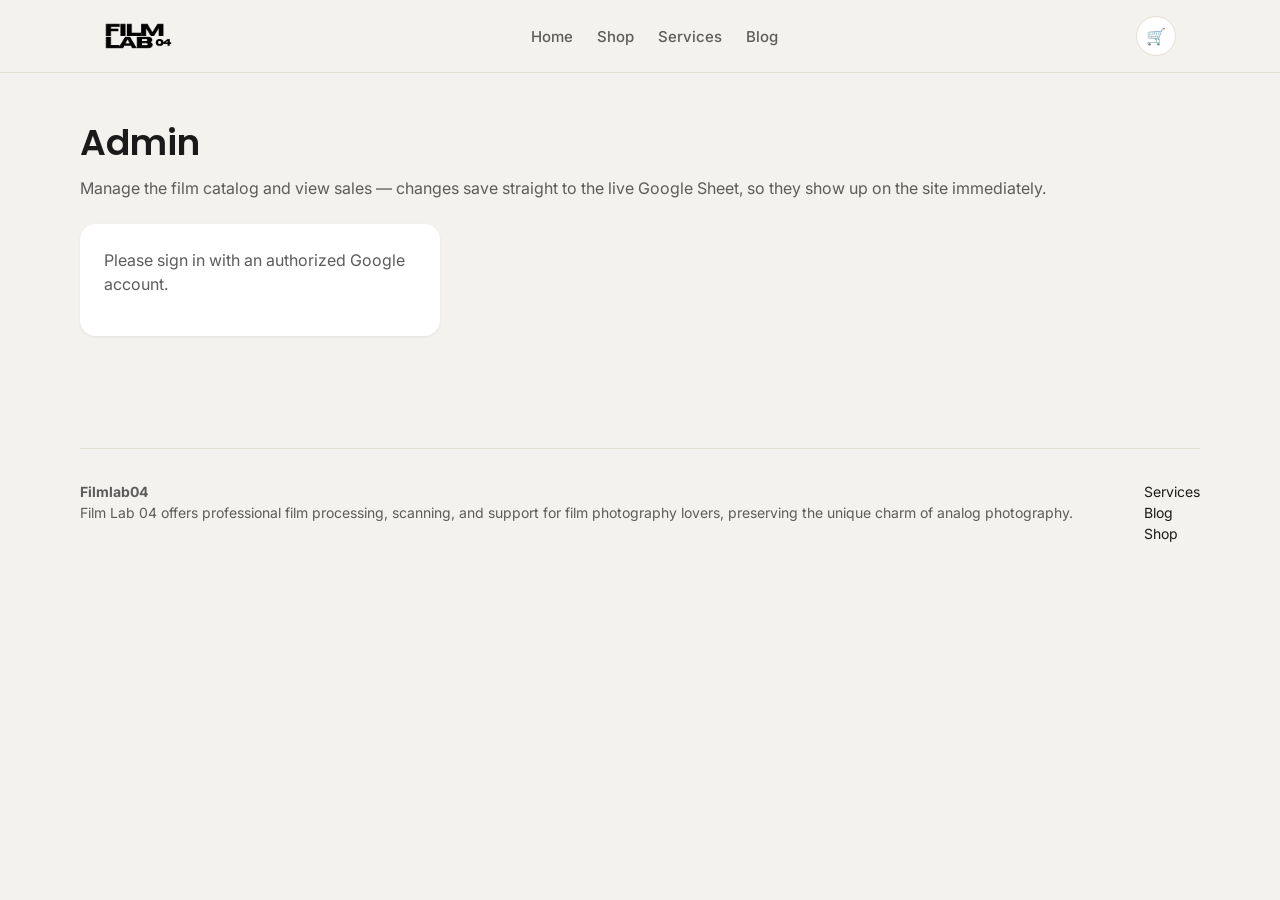
==== admin.html @ 08e246f4 "Split High-Res, Reference, and Notes into their own columns on the Drop-offs table Jun Min wants Ref" ====
<!doctype html>
<html lang="en">
<head>
<meta charset="UTF-8">
<meta name="viewport" content="width=device-width, initial-scale=1.0">
<title>Admin — Filmlab04</title>
<link rel="icon" type="image/png" href="images/favicon.png?v=2">
<link rel="preconnect" href="https://fonts.googleapis.com">
<link href="https://fonts.googleapis.com/css2?family=Inter:wght@400;500;600&family=Poppins:wght@600&display=swap" rel="stylesheet">
<link rel="stylesheet" href="css/style.css?v=11">
<script src="https://accounts.google.com/gsi/client" async defer></script>
</head>
<body>

<nav class="nav">
  <div class="nav-inner">
    <a href="index.html" class="nav-logo"><img src="images/logo-mark.png" alt="Filmlab04" style="height:28px; width:auto; display:block;"></a>
    <ul class="nav-links">
      <li><a href="index.html">Home</a></li>
      <li><a href="shop.html">Shop</a></li>
      <li><a href="services.html">Services</a></li>
      <li><a href="blog.html">Blog</a></li>
    </ul>
    <div class="nav-actions">
      <a href="cart.html" class="nav-cart">
        🛒<span class="nav-cart-badge">0</span>
      </a>
      <button type="button" class="nav-hamburger" id="nav-hamburger" aria-label="Menu" aria-expanded="false">
        <span></span><span></span><span></span>
      </button>
    </div>
  </div>
</nav>
<div class="nav-mobile-panel" id="nav-mobile-panel">
  <a href="index.html">Home</a>
  <a href="shop.html">Shop</a>
  <a href="services.html">Services</a>
  <a href="blog.html">Blog</a>
</div>
<div class="nav-mobile-backdrop" id="nav-mobile-backdrop"></div>

<div class="container" style="padding: 48px 0;">
  <header>
    <h1>Admin</h1>
    <p>Manage the film catalog and view sales — changes save straight to the live Google Sheet, so they show up on the site immediately.</p>
  </header>

  <div class="admin-gate" id="admin-gate">
    <p>Please sign in with an authorized Google account.</p>
    <div id="admin-signin-btn"></div>
    <p class="muted" id="admin-gate-status" hidden>Verifying sign-in…</p>
    <p class="admin-error" id="admin-gate-error" hidden></p>
  </div>

  <div id="admin-app" hidden>
    <div class="admin-toolbar">
      <span class="muted" style="font-size:0.875rem;">Signed in as: <strong id="admin-user-email"></strong></span>
      <button class="btn btn-secondary btn-sm" id="admin-signout">Sign out</button>
    </div>

    <div class="admin-tabs">
      <button type="button" class="btn btn-primary btn-sm admin-tab-btn" id="admin-tab-products">Product catalog</button>
      <button type="button" class="btn btn-secondary btn-sm admin-tab-btn" id="admin-tab-sales">Sales overview</button>
      <button type="button" class="btn btn-secondary btn-sm admin-tab-btn" id="admin-tab-dropoffs">Drop-offs</button>
    </div>

    <div class="notice" style="margin-top:var(--space-4); display:flex; align-items:center; justify-content:space-between; gap:16px;">
      <div>
        <strong>Checkout maintenance mode</strong>
        <p style="margin:0;">When on, customers see a "message us on WhatsApp" notice instead of the normal payment flow — use this if the order system is down.</p>
      </div>
      <label style="display:flex; align-items:center; gap:8px; white-space:nowrap; cursor:pointer;">
        <input type="checkbox" id="admin-maintenance-toggle">
        <span id="admin-maintenance-status" class="muted">Loading...</span>
      </label>
    </div>

    <section class="section" id="admin-view-sales" style="padding-top:24px;" hidden>
      <h2>Sales overview</h2>
      <div class="admin-toolbar">
        <input type="text" id="admin-sales-search" placeholder="Search by order ID, name, or item...">
        <select id="admin-sales-status-filter">
          <option value="">All statuses</option>
          <option value="Pending">Pending</option>
          <option value="Paid">Paid</option>
        </select>
        <select id="admin-sales-date-filter">
          <option value="">All dates</option>
          <option value="today">Today</option>
          <option value="yesterday">Yesterday</option>
          <option value="7days">Last 7 days</option>
          <option value="month">This month</option>
        </select>
      </div>
      <div id="admin-sales-wrap"></div>
    </section>

    <section class="section" id="admin-view-dropoffs" style="padding-top:24px;" hidden>
      <h2>Drop-offs</h2>
      <div class="admin-toolbar">
        <input type="text" id="admin-dropoffs-search" placeholder="Search by name, phone, email, or reference...">
        <select id="admin-dropoffs-payment-filter">
          <option value="">All payment types</option>
          <option value="Pay now">Pay now</option>
          <option value="Pay later">Pay later</option>
        </select>
        <select id="admin-dropoffs-date-filter">
          <option value="">All dates</option>
          <option value="today">Today</option>
          <option value="yesterday">Yesterday</option>
          <option value="7days">Last 7 days</option>
          <option value="month">This month</option>
        </select>
      </div>
      <div id="admin-dropoffs-wrap"></div>
    </section>

    <section class="section" id="admin-view-products" style="padding-top:24px;">
      <div class="admin-toolbar">
        <h2 style="margin:0;">Product catalog</h2>
        <button class="btn btn-primary btn-sm" id="admin-new">+ New product</button>
        <button class="btn btn-secondary btn-sm" id="admin-import-json">Import from data/products.json</button>
      </div>

      <div class="admin-modal-overlay" id="admin-new-modal" hidden>
        <div class="admin-modal">
          <h3 class="mt-0">New product</h3>
          <p class="muted">Does this product have one style, or multiple colours/styles?</p>
          <div class="admin-modal-options">
            <button type="button" class="btn btn-secondary" id="admin-new-single">Single style</button>
            <button type="button" class="btn btn-secondary" id="admin-new-multi">Multiple colours/styles</button>
          </div>
          <button type="button" class="btn btn-secondary btn-sm" id="admin-new-modal-cancel">Cancel</button>
        </div>
      </div>
      <p class="muted" style="font-size:0.875rem;">Required fields: Product ID, Brand, Name, Price, Currency, Quantity, Category.</p>

      <div class="admin-table-wrap"></div>
    </section>

  <div class="admin-editor" id="admin-editor" hidden>
    <div class="admin-editor-head">
      <h3 class="mt-0" id="admin-editor-title">Edit product</h3>
      <button class="btn btn-secondary btn-sm" id="admin-cancel">Cancel</button>
    </div>

    <div class="admin-field-row">
      <label class="admin-field">Product ID
        <input type="text" id="f-id" placeholder="kodak-gold-200">
      </label>
      <label class="admin-field">Category
        <select id="f-category">
          <option value="film">film</option>
          <option value="disposable">disposable</option>
          <option value="camera">camera</option>
        </select>
      </label>
    </div>

    <div class="admin-field-row">
      <label class="admin-field">Brand
        <input type="text" id="f-brand" placeholder="Kodak">
      </label>
      <label class="admin-field">Name
        <input type="text" id="f-name" placeholder="Gold 200">
      </label>
    </div>

    <label class="admin-field">Tagline
      <input type="text" id="f-tagline" placeholder="Classic warm golden tones">
    </label>

    <div class="admin-field-row admin-field-row-4">
      <label class="admin-field">ISO
        <input type="number" id="f-iso" placeholder="200">
      </label>
      <label class="admin-field">Format
        <input type="text" id="f-format" placeholder="135">
      </label>
      <label class="admin-field">Type
        <select id="f-type">
          <option value="Color">Color</option>
          <option value="B&W">B&amp;W</option>
          <option value="Camera">Camera</option>
        </select>
      </label>
      <label class="admin-field">Shots
        <input type="number" id="f-shots" placeholder="36">
      </label>
    </div>

    <div class="admin-field-row admin-field-row-3">
      <label class="admin-field">Price
        <input type="number" step="0.01" id="f-price" placeholder="59.00">
      </label>
      <label class="admin-field">Currency
        <input type="text" id="f-currency" placeholder="RM">
      </label>
      <label class="admin-field">Quantity <span class="muted">(0 = sold out)</span>
        <input type="number" step="1" min="0" id="f-quantity" placeholder="0">
      </label>
    </div>

    <label class="admin-field">Main image
      <div class="admin-image-field">
        <input type="text" id="f-image" placeholder="images/products/kodak-gold-200.jpg">
        <label class="btn btn-secondary btn-sm admin-upload-btn">Upload<input type="file" accept="image/*" hidden></label>
      </div>
    </label>

    <div class="admin-field">
      Sample photos
      <div id="f-sampleimages-rows"></div>
      <button type="button" class="btn btn-secondary btn-sm" id="admin-sample-add">+ Add photo</button>
    </div>

    <label class="admin-field">Description / Look
      <textarea id="f-description" rows="4" placeholder="Warm, slightly saturated colour with a nostalgic golden cast..."></textarea>
    </label>

    <div class="admin-field" id="f-variants-section">
      Colour variants <span class="muted">(this product has multiple colours/styles — the Quantity field above is auto-calculated from these and can't be edited directly)</span>
      <div class="admin-variant-head">
        <span>Colour</span><span>Image path</span><span>Quantity</span><span></span>
      </div>
      <div id="f-variants-rows"></div>
      <button type="button" class="btn btn-secondary btn-sm" id="admin-variant-add">+ Add colour</button>
    </div>

    <label class="admin-field">About <span class="muted">(longer camera/product story — optional)</span>
      <textarea id="f-about" rows="3" placeholder="The KODAK EC35 is a beginner-friendly point-and-shoot camera..."></textarea>
    </label>

    <div class="admin-field">
      Features <span class="muted">(optional — highlight cards shown on the product page)</span>
      <div id="f-features-rows"></div>
      <button type="button" class="btn btn-secondary btn-sm" id="admin-feature-add">+ Add feature</button>
    </div>

    <details class="admin-advanced">
      <summary>Advanced fields (JSON)</summary>
      <p class="muted" style="font-size:0.8125rem;">For anything the form above still doesn't cover. Anything here is merged in as-is on save.</p>
      <textarea class="admin-json" id="f-extra" spellcheck="false" rows="8">{}</textarea>
    </details>

    <p class="admin-error" id="admin-error" hidden></p>
    <button class="btn btn-primary" id="admin-save">Save</button>
  </div>
  </div>
</div>

<footer class="site-footer container">
  <div class="footer-cols">
    <div>
      <strong>Filmlab04</strong>
      <p>Film Lab 04 offers professional film processing, scanning, and support for film photography lovers, preserving the unique charm of analog photography.</p>
    </div>
    <div>
      <a href="services.html">Services</a><br>
      <a href="blog.html">Blog</a><br>
      <a href="shop.html">Shop</a>
    </div>
  </div>
</footer>

<script src="js/cart.js?v=8"></script>
<script src="js/admin.js?v=12"></script>
</body>
</html>
---- css/style.css ----
/* filmlab04 design system — see references/style-guide.md for rationale */

:root {
  --bg: #F4F2EE;
  --surface: #FFFFFF;
  --surface-alt: #F0ECE0;
  --ink: #1A1A1A;
  --ink-soft: #5C5C5C;
  --muted: #9CA3AF;
  --accent: #E1D2A7;
  --line: #E3DFD5;
  --danger: #B3453D;
  --success: #4C6B4F;

  --radius-btn: 12px;
  --radius-card: 16px;
  --radius-pill: 9999px;
  --shadow-soft: 0 1px 3px rgba(0,0,0,0.06);
  --space-1: 4px;
  --space-2: 8px;
  --space-3: 12px;
  --space-4: 16px;
  --space-6: 24px;
  --space-8: 32px;
  --space-12: 48px;
  --space-16: 64px;
}

* { box-sizing: border-box; }

body {
  margin: 0;
  background: var(--bg);
  color: var(--ink);
  font-family: 'Inter', sans-serif;
  font-size: 16px;
  line-height: 1.5;
}

h1, h2, h3, h4 {
  font-family: 'Poppins', sans-serif;
  font-weight: 600;
  line-height: 1.2;
  margin: 0 0 var(--space-3);
}
h1 { font-size: 2.25rem; }
h2 { font-size: 1.5rem; }
h3 { font-size: 1.125rem; }
p { margin: 0 0 var(--space-4); color: var(--ink-soft); }
a { color: var(--ink); text-decoration: none; }
a:hover { color: var(--accent); }

.container {
  max-width: 1120px;
  margin: 0 auto;
  padding: 0 var(--space-6);
}

/* Nav */
.nav {
  position: sticky;
  top: 0;
  z-index: 50;
  background: var(--bg);
  border-bottom: 1px solid var(--line);
}
.nav-inner {
  display: flex;
  align-items: center;
  justify-content: space-between;
  padding: var(--space-4) var(--space-6);
  max-width: 1120px;
  margin: 0 auto;
}
.nav-logo { font-family: 'Poppins', sans-serif; font-weight: 600; font-size: 1.25rem; }
.nav-links { display: flex; gap: var(--space-6); list-style: none; margin: 0; padding: 0; }
.nav-links a { font-weight: 500; font-size: 0.9375rem; color: var(--ink-soft); }
.nav-links a:hover, .nav-links a.active { color: var(--ink); }

/* Groups the cart icon and hamburger button together so .nav-inner's
   flex space-between only splits logo vs. this group — without it, the
   cart icon (a separate flex item) gets pushed to the dead center of the
   nav bar on mobile once .nav-links is hidden, leaving an odd gap before
   the hamburger on the far right. */
.nav-actions { display: flex; align-items: center; gap: var(--space-3); }

/* Hidden on desktop — only shown below the 720px breakpoint where
   .nav-links itself is hidden, so phone visitors still have a way to
   reach Shop/Services/Blog instead of only the logo and cart icon. */
.nav-hamburger {
  display: none;
  flex-direction: column;
  justify-content: center;
  align-items: center;
  gap: 5px;
  width: 40px;
  height: 40px;
  background: none;
  border: none;
  cursor: pointer;
  padding: 0;
}
.nav-hamburger span { display: block; width: 22px; height: 2px; background: var(--ink); border-radius: 2px; }
/* position: fixed so opening it floats over the page content instead of
   pushing everything below the nav further down — top is set from JS
   (js/cart.js) to sit exactly under the nav bar, since that varies
   slightly by device/font rendering. Stays in the DOM at display:flex
   always (rather than the old display:none/flex toggle) so opacity/
   transform can actually transition — display isn't animatable, and
   visibility/pointer-events keep it non-interactive and unreachable by
   tab/screen-reader while closed. */
.nav-mobile-panel {
  display: flex;
  flex-direction: column;
  position: fixed;
  left: 0;
  right: 0;
  z-index: 45;
  border-bottom: 1px solid var(--line);
  background: var(--bg);
  box-shadow: 0 8px 16px rgba(0, 0, 0, 0.08);
  opacity: 0;
  visibility: hidden;
  pointer-events: none;
  transform: translateY(-8px);
  transition: opacity 0.2s ease, transform 0.2s ease, visibility 0.2s;
}
.nav-mobile-panel.open { opacity: 1; visibility: visible; pointer-events: auto; transform: translateY(0); }

/* Dims the page behind the panel while it's open — same always-in-DOM,
   opacity/visibility toggle pattern as the panel itself, just below it
   in z-index so the nav bar (with the hamburger button, to close it
   again) stays on top and undimmed. Tapping it closes the menu, same as
   tapping the hamburger. */
.nav-mobile-backdrop {
  display: block;
  position: fixed;
  inset: 0;
  z-index: 44;
  background: rgba(0, 0, 0, 0.4);
  opacity: 0;
  visibility: hidden;
  pointer-events: none;
  transition: opacity 0.2s ease, visibility 0.2s;
}
.nav-mobile-backdrop.open { opacity: 1; visibility: visible; pointer-events: auto; }
.nav-mobile-panel a { padding: var(--space-4) var(--space-6); font-weight: 500; color: var(--ink-soft); border-top: 1px solid var(--line); }
.nav-mobile-panel a:first-child { border-top: none; }
.nav-mobile-panel a:hover, .nav-mobile-panel a.active { color: var(--ink); }
.nav-cart {
  position: relative;
  display: inline-flex;
  align-items: center;
  justify-content: center;
  width: 40px;
  height: 40px;
  border-radius: var(--radius-pill);
  background: var(--surface);
  border: 1px solid var(--line);
}
.nav-cart-badge {
  position: absolute;
  top: -6px;
  right: -6px;
  background: var(--ink);
  color: var(--bg);
  font-size: 0.6875rem;
  font-weight: 600;
  min-width: 18px;
  height: 18px;
  border-radius: var(--radius-pill);
  display: flex;
  align-items: center;
  justify-content: center;
  padding: 0 4px;
}

/* Buttons */
.btn {
  display: inline-flex;
  align-items: center;
  justify-content: center;
  gap: var(--space-2);
  padding: var(--space-3) var(--space-6);
  border-radius: var(--radius-btn);
  font-family: 'Inter', sans-serif;
  font-weight: 600;
  font-size: 0.9375rem;
  cursor: pointer;
  border: none;
  transition: opacity 0.15s ease;
}
.btn:hover { opacity: 0.85; }
.btn-primary { background: var(--ink); color: var(--bg); }
.btn-secondary { background: transparent; color: var(--ink); border: 1px solid var(--ink); }
.btn-sm { padding: var(--space-2) var(--space-4); font-size: 0.8125rem; }
.btn-block { width: 100%; }

/* Hero */
.hero {
  padding: var(--space-16) 0;
  text-align: center;
}
.hero p.lead {
  max-width: 560px;
  margin: 0 auto var(--space-6);
  font-size: 1.125rem;
}

/* Section */
.section { padding: var(--space-12) 0; }
.section-head {
  display: flex;
  align-items: baseline;
  justify-content: space-between;
  margin-bottom: var(--space-6);
}

/* Product grid */
.product-grid {
  display: grid;
  grid-template-columns: repeat(auto-fill, minmax(240px, 1fr));
  gap: var(--space-6);
}
.product-card {
  background: var(--surface);
  border: 1px solid var(--line);
  border-radius: var(--radius-card);
  overflow: hidden;
  box-shadow: var(--shadow-soft);
  display: flex;
  flex-direction: column;
}
.product-card-img {
  aspect-ratio: 4 / 5;
  background: var(--surface-alt);
  display: flex;
  align-items: center;
  justify-content: center;
  color: var(--muted);
  font-size: 0.8125rem;
  overflow: hidden;
}
.product-card-img img { width: 100%; height: 100%; object-fit: cover; }
.product-card-body { padding: var(--space-4); display: flex; flex-direction: column; gap: var(--space-2); flex: 1; }
.product-brand { font-size: 0.75rem; color: var(--muted); text-transform: uppercase; letter-spacing: 0.04em; }
.product-name { font-size: 1rem; margin: 0; }
.product-tagline { font-size: 0.8125rem; color: var(--ink-soft); margin: 0; }
.chip-row { display: flex; flex-wrap: wrap; gap: var(--space-2); margin: var(--space-1) 0; }
.chip {
  background: var(--surface-alt);
  color: var(--ink-soft);
  font-size: 0.75rem;
  font-weight: 500;
  padding: var(--space-1) var(--space-3);
  border-radius: var(--radius-pill);
}
.badge {
  font-size: 0.6875rem;
  font-weight: 600;
  padding: 2px var(--space-3);
  border-radius: var(--radius-pill);
  width: fit-content;
}
.badge-in-stock { background: rgba(76,107,79,0.12); color: var(--success); }
.badge-sold-out { background: rgba(179,69,61,0.12); color: var(--danger); }
.badge-pending { background: var(--surface-alt); color: var(--ink-soft); }
.product-card-footer {
  margin-top: auto;
  display: flex;
  align-items: center;
  justify-content: space-between;
  padding-top: var(--space-3);
}
.product-price { font-family: 'Poppins', sans-serif; font-weight: 600; font-size: 1.0625rem; }

/* Filters */
.shop-toolbar {
  display: flex;
  flex-wrap: wrap;
  align-items: center;
  justify-content: space-between;
  gap: var(--space-4);
  margin-bottom: var(--space-6);
}
.filter-bar {
  display: flex;
  flex-wrap: wrap;
  gap: var(--space-2);
}
.filter-pill {
  padding: var(--space-2) var(--space-4);
  border-radius: var(--radius-pill);
  border: 1px solid var(--line);
  background: var(--surface);
  font-size: 0.8125rem;
  font-weight: 500;
  cursor: pointer;
  color: var(--ink-soft);
}
.filter-pill.active { background: var(--ink); color: var(--bg); border-color: var(--ink); }
.sort-select {
  padding: var(--space-2) var(--space-4);
  border-radius: var(--radius-btn);
  border: 1px solid var(--line);
  background: var(--surface);
  font-family: 'Inter', sans-serif;
  font-size: 0.8125rem;
  font-weight: 500;
  color: var(--ink-soft);
  cursor: pointer;
}
.sort-select:focus { outline: 2px solid var(--ink); outline-offset: 1px; }

/* Cart drawer */
.cart-overlay {
  position: fixed; inset: 0;
  background: rgba(26,26,26,0.3);
  z-index: 90;
  opacity: 0; pointer-events: none;
  transition: opacity 0.2s ease;
}
.cart-overlay.open { opacity: 1; pointer-events: auto; }
.cart-drawer {
  position: fixed; top: 0; right: 0; bottom: 0;
  width: min(400px, 100%);
  background: var(--surface);
  z-index: 100;
  transform: translateX(100%);
  transition: transform 0.25s ease;
  display: flex;
  flex-direction: column;
  box-shadow: -4px 0 24px rgba(0,0,0,0.08);
}
.cart-drawer.open { transform: translateX(0); }
.cart-drawer-head {
  display: flex; align-items: center; justify-content: space-between;
  padding: var(--space-4) var(--space-6);
  border-bottom: 1px solid var(--line);
}
.cart-drawer-items { flex: 1; overflow-y: auto; padding: var(--space-4) var(--space-6); }
.cart-line {
  display: flex; gap: var(--space-3);
  padding: var(--space-3) 0;
  border-bottom: 1px solid var(--line);
}
.cart-line-thumb {
  width: 56px; height: 56px; border-radius: var(--space-2);
  background: var(--surface-alt); flex-shrink: 0; overflow: hidden;
}
.cart-line-thumb img { width: 100%; height: 100%; object-fit: cover; display: block; }
.cart-line-info { flex: 1; }
.cart-line-info .name { font-size: 0.9375rem; font-weight: 500; }
.cart-line-info .meta { font-size: 0.8125rem; color: var(--muted); }
.cart-line-qty { display: flex; align-items: center; gap: var(--space-2); margin-top: var(--space-1); }
.cart-line-qty button {
  width: 22px; height: 22px; border-radius: var(--radius-pill);
  border: 1px solid var(--line); background: var(--surface); cursor: pointer;
}
.cart-drawer-foot { padding: var(--space-4) var(--space-6); border-top: 1px solid var(--line); }
.cart-subtotal { display: flex; justify-content: space-between; font-weight: 600; margin-bottom: var(--space-4); }
.cart-empty { color: var(--muted); text-align: center; padding: var(--space-12) 0; }

/* Footer */
.site-footer {
  border-top: 1px solid var(--line);
  padding: var(--space-8) 0;
  margin-top: var(--space-16);
  font-size: 0.875rem;
  color: var(--ink-soft);
}
.footer-cols { display: flex; flex-wrap: wrap; gap: var(--space-12); justify-content: space-between; }

/* Utility */
.text-center { text-align: center; }
.muted { color: var(--muted); }
.mt-0 { margin-top: 0; }
.grid-2 { display: grid; grid-template-columns: 1fr 1fr; gap: var(--space-8); }
@media (max-width: 720px) {
  .grid-2 { grid-template-columns: 1fr; }
  .nav-links { display: none; }
  .nav-hamburger { display: flex; }

  /* Shop grid: 2 columns instead of the 1 that auto-fill/minmax(240px)
     collapses to at phone widths — Jun Min wants the compact 2-up card
     layout other film shops use on mobile. Tagline/spec chips are
     dropped and the price+button footer stacks instead of sitting
     side-by-side, since a 240px-wide desktop card doesn't have room for
     all of that at roughly half the width. */
  .product-grid { grid-template-columns: repeat(2, 1fr); gap: var(--space-3); }
  .product-card-body { padding: var(--space-3); gap: 4px; }
  .product-name { font-size: 0.875rem; line-height: 1.3; }
  .product-tagline, .product-grid .chip-row { display: none; }
  .product-card-footer { flex-direction: column; align-items: stretch; gap: var(--space-2); }
  .product-card-footer .btn { width: 100%; text-align: center; }
}

/* Blog */
.post-card { border-bottom: 1px solid var(--line); padding: var(--space-6) 0; }
.post-date { font-size: 0.8125rem; color: var(--muted); }

/* Variant picker */
.variant-picker { margin: var(--space-4) 0; }
.variant-label { font-size: 0.875rem; color: var(--ink-soft); margin-bottom: var(--space-2); }
.variant-options { display: flex; flex-wrap: wrap; gap: var(--space-2); }
.variant-option {
  padding: var(--space-2) var(--space-4);
  border-radius: var(--radius-btn);
  border: 1px solid var(--line);
  background: var(--surface);
  font-size: 0.875rem;
  font-weight: 500;
  color: var(--ink-soft);
  cursor: pointer;
}
.variant-option:hover { border-color: var(--ink-soft); }
.variant-option.active { border-color: var(--ink); color: var(--ink); box-shadow: 0 0 0 1px var(--ink); }
.variant-option:disabled { opacity: 0.4; text-decoration: line-through; cursor: not-allowed; }

/* Price table */
.price-table {
  width: 100%;
  border-collapse: collapse;
  background: var(--surface);
  border-radius: var(--radius-card);
  overflow: hidden;
  box-shadow: var(--shadow-soft);
}
.price-table th, .price-table td {
  padding: var(--space-3) var(--space-4);
  text-align: left;
  border-bottom: 1px solid var(--line);
}
.price-table th {
  background: var(--ink);
  color: var(--bg);
  font-family: 'Poppins', sans-serif;
  font-weight: 600;
  font-size: 0.8125rem;
  text-transform: uppercase;
  letter-spacing: 0.02em;
}
.price-table tbody tr:last-child td { border-bottom: none; }
.price-table td:nth-child(2) { color: var(--ink-soft); }
.price-table tr.price-addon td {
  background: var(--surface-alt);
  font-weight: 500;
}
.price-note {
  font-size: 0.875rem;
  color: var(--muted);
  margin-top: var(--space-3);
}

/* Compare page */
.compare-picker {
  display: flex;
  flex-wrap: wrap;
  gap: var(--space-2);
  margin: var(--space-6) 0;
}
.compare-pill {
  display: flex;
  align-items: center;
  gap: var(--space-2);
  padding: var(--space-2) var(--space-4);
  border-radius: var(--radius-pill);
  border: 1px solid var(--line);
  background: var(--surface);
  font-size: 0.8125rem;
  font-weight: 500;
  color: var(--ink-soft);
  cursor: pointer;
}
.compare-pill.active { background: var(--ink); color: var(--bg); border-color: var(--ink); }
.compare-pill input { accent-color: var(--ink); }
.compare-table-scroll { overflow-x: auto; }
.compare-table {
  width: 100%;
  min-width: 560px;
  border-collapse: collapse;
  background: var(--surface);
  border-radius: var(--radius-card);
  overflow: hidden;
  box-shadow: var(--shadow-soft);
}
.compare-table th, .compare-table td {
  padding: var(--space-3) var(--space-4);
  text-align: left;
  border-bottom: 1px solid var(--line);
  vertical-align: top;
}
.compare-table thead th {
  background: var(--ink);
  color: var(--bg);
  font-family: 'Poppins', sans-serif;
  font-weight: 600;
  font-size: 0.8125rem;
}
.compare-table tbody th {
  font-weight: 600;
  color: var(--ink-soft);
  white-space: nowrap;
  background: var(--surface-alt);
}
.compare-table tbody tr:last-child td, .compare-table tbody tr:last-child th { border-bottom: none; }
.compare-table td { font-size: 0.9375rem; }

/* Admin page */
.admin-toolbar { margin: var(--space-6) 0; display: flex; align-items: center; gap: var(--space-3); flex-wrap: wrap; }
.admin-toolbar input[type="text"],
.admin-toolbar select {
  padding: var(--space-2) var(--space-3);
  border-radius: var(--radius-btn);
  border: 1px solid var(--line);
  background: var(--surface);
  color: var(--ink);
  font-family: 'Inter', sans-serif;
  font-size: 0.875rem;
}
.admin-toolbar input[type="text"] { flex: 1 1 220px; min-width: 160px; }
.admin-tabs { display: flex; justify-content: center; gap: var(--space-2); flex-wrap: wrap; margin-top: var(--space-4); }
.admin-gate {
  margin-top: var(--space-6);
  padding: var(--space-6);
  background: var(--surface);
  border-radius: var(--radius-card);
  box-shadow: var(--shadow-soft);
  max-width: 360px;
}
.admin-gate #admin-signin-btn { margin-top: var(--space-4); }
.admin-modal-overlay {
  position: fixed;
  inset: 0;
  background: rgba(26,26,26,0.45);
  display: flex;
  align-items: center;
  justify-content: center;
  z-index: 100;
}
.admin-modal-overlay[hidden] { display: none; }
.admin-modal {
  background: var(--surface);
  border-radius: var(--radius-card);
  padding: var(--space-6);
  max-width: 360px;
  width: calc(100% - var(--space-6) * 2);
  text-align: center;
}
.admin-modal-options { display: flex; flex-direction: column; gap: var(--space-3); margin: var(--space-4) 0; }
.admin-modal-options .btn { width: 100%; }
.admin-sales-stats { display: flex; gap: var(--space-4); flex-wrap: wrap; margin-bottom: var(--space-4); }
.admin-sales-stat {
  padding: var(--space-4) var(--space-5);
  background: var(--surface);
  border-radius: var(--radius-card);
  box-shadow: var(--shadow-soft);
  min-width: 180px;
  text-align: center;
}
.admin-sales-stat span { display: block; font-size: 0.8125rem; color: var(--ink-soft); margin-bottom: var(--space-1); }
.admin-sales-stat strong { font-size: 1.375rem; font-family: 'Poppins', sans-serif; }
.admin-table-scroll { overflow-x: auto; }
.admin-table {
  width: 100%;
  min-width: 640px;
  border-collapse: collapse;
  background: var(--surface);
  border-radius: var(--radius-card);
  overflow: hidden;
  box-shadow: var(--shadow-soft);
}
.admin-table th, .admin-table td {
  padding: var(--space-3) var(--space-4);
  text-align: left;
  border-bottom: 1px solid var(--line);
  font-size: 0.9375rem;
}
.admin-table thead th {
  background: var(--ink);
  color: var(--bg);
  font-family: 'Poppins', sans-serif;
  font-weight: 600;
  font-size: 0.8125rem;
}
.admin-table tbody tr:last-child td { border-bottom: none; }
.admin-row-actions { display: flex; gap: var(--space-2); white-space: nowrap; }
.admin-editor {
  margin-top: var(--space-8);
  padding: var(--space-6);
  background: var(--surface);
  border-radius: var(--radius-card);
  box-shadow: var(--shadow-soft);
}
.admin-editor-head { display: flex; align-items: center; justify-content: space-between; }
.admin-json {
  width: 100%;
  font-family: ui-monospace, SFMono-Regular, Menlo, monospace;
  font-size: 0.8125rem;
  padding: var(--space-4);
  border-radius: var(--radius-btn);
  border: 1px solid var(--line);
  background: var(--bg);
  color: var(--ink);
  resize: vertical;
  margin: var(--space-4) 0;
}
.admin-error {
  color: var(--danger);
  font-size: 0.875rem;
  margin-bottom: var(--space-4);
}

/* Admin form fields */
.admin-field {
  display: block;
  font-size: 0.8125rem;
  font-weight: 600;
  color: var(--ink-soft);
  margin-bottom: var(--space-4);
}
.admin-field[hidden] { display: none; }
.admin-field input[type="text"],
.admin-field input[type="number"],
.admin-field select,
.admin-field textarea {
  display: block;
  width: 100%;
  margin-top: var(--space-2);
  padding: var(--space-2) var(--space-3);
  border-radius: var(--radius-btn);
  border: 1px solid var(--line);
  background: var(--bg);
  color: var(--ink);
  font-family: 'Inter', sans-serif;
  font-size: 0.9375rem;
  font-weight: 400;
}
.admin-field textarea { resize: vertical; }
.admin-field input:focus, .admin-field select:focus, .admin-field textarea:focus {
  outline: 2px solid var(--ink);
  outline-offset: 1px;
}
.admin-field-row {
  display: grid;
  grid-template-columns: 1fr 1fr;
  gap: var(--space-4);
}
.admin-field-row-3 { grid-template-columns: 1fr 1fr 1fr; }
.admin-field-row-4 { grid-template-columns: 1fr 1fr 1fr 1fr; }
@media (max-width: 640px) {
  .admin-field-row, .admin-field-row-3, .admin-field-row-4 { grid-template-columns: 1fr; }
}
.admin-image-field {
  display: flex;
  align-items: center;
  gap: var(--space-2);
  margin-top: var(--space-2);
}
.admin-image-field input[type="text"] { flex: 1; margin-top: 0; min-width: 0; }
.admin-upload-btn { flex: none; white-space: nowrap; cursor: pointer; }
.admin-sample-row {
  display: flex;
  align-items: center;
  gap: var(--space-2);
  margin-top: var(--space-2);
}
.admin-sample-row .admin-image-field { flex: 1; margin-top: 0; }
.admin-variant-row .admin-image-field { margin-top: 0; }
#admin-sample-add { margin-top: var(--space-3); }
.admin-feature-row {
  border: 1px solid var(--line);
  border-radius: var(--radius-btn);
  padding: var(--space-3);
  margin-top: var(--space-3);
  display: flex;
  flex-direction: column;
  gap: var(--space-2);
  background: var(--bg);
}
.admin-feature-top { display: flex; align-items: center; gap: var(--space-2); }
.admin-feature-top input[type="text"] { flex: 1; margin-top: 0; }
.admin-feature-row textarea { resize: vertical; margin-top: 0; }
.admin-feature-row .admin-image-field { margin-top: 0; }
#admin-feature-add { margin-top: var(--space-3); }
.admin-advanced {
  margin: var(--space-2) 0 var(--space-4);
  padding: var(--space-4);
  background: var(--surface-alt);
  border-radius: var(--radius-btn);
}
.admin-advanced summary {
  cursor: pointer;
  font-size: 0.8125rem;
  font-weight: 600;
  color: var(--ink-soft);
}
.admin-advanced .admin-json { margin-top: var(--space-3); margin-bottom: 0; }
.admin-variant-head, .admin-variant-row {
  display: grid;
  grid-template-columns: 1fr 1.4fr 0.8fr auto;
  gap: var(--space-2);
  align-items: center;
  margin-top: var(--space-2);
}
.admin-variant-head span {
  font-size: 0.75rem;
  font-weight: 600;
  color: var(--muted);
  text-transform: uppercase;
  letter-spacing: 0.02em;
}
.admin-variant-row input, .admin-variant-row select {
  padding: var(--space-2) var(--space-3);
  border-radius: var(--radius-btn);
  border: 1px solid var(--line);
  background: var(--bg);
  color: var(--ink);
  font-family: 'Inter', sans-serif;
  font-size: 0.875rem;
  font-weight: 400;
}
#admin-variant-add { margin-top: var(--space-3); }
@media (max-width: 640px) {
  .admin-variant-head { display: none; }
  .admin-variant-row { grid-template-columns: 1fr; }
}

/* Toast (add-to-cart confirmation) */
.toast {
  position: fixed; bottom: var(--space-6); left: 50%;
  transform: translate(-50%, 20px);
  background: var(--ink); color: var(--bg);
  padding: var(--space-3) var(--space-6);
  border-radius: var(--radius-pill);
  font-size: 0.875rem;
  opacity: 0;
  transition: all 0.25s ease;
  pointer-events: none;
  z-index: 200;
}
.toast.show { opacity: 1; transform: translate(-50%, 0); }

/* Drop-off form */
.form-card {
  background: var(--surface);
  border-radius: var(--radius-card);
  box-shadow: var(--shadow-soft);
  padding: var(--space-6);
  margin-bottom: var(--space-6);
}
.form-step-head {
  display: flex;
  align-items: center;
  gap: var(--space-3);
  padding-bottom: var(--space-3);
  margin-bottom: var(--space-6);
  border-bottom: 1px solid var(--line);
}
.form-step-num {
  width: 24px; height: 24px;
  border-radius: 6px;
  background: var(--ink);
  color: var(--bg);
  font-family: 'Poppins', sans-serif;
  font-weight: 600;
  font-size: 0.75rem;
  display: flex; align-items: center; justify-content: center;
  flex-shrink: 0;
}
.form-step-title { font-size: 1rem; margin: 0; }
.form-field {
  display: block;
  font-size: 0.8125rem;
  font-weight: 600;
  color: var(--ink-soft);
  margin-bottom: var(--space-4);
}
.form-field[hidden] { display: none; }
.form-field input[type="text"],
.form-field input[type="tel"],
.form-field input[type="email"],
.form-field input[type="number"],
.form-field select,
.form-field textarea {
  display: block;
  width: 100%;
  margin-top: var(--space-2);
  padding: var(--space-3) var(--space-4);
  border-radius: var(--radius-btn);
  border: 1px solid var(--line);
  background: var(--bg);
  color: var(--ink);
  font-family: 'Inter', sans-serif;
  font-size: 0.9375rem;
  font-weight: 400;
}
.form-field textarea { resize: vertical; }
.form-field input:focus, .form-field select:focus, .form-field textarea:focus {
  outline: 2px solid var(--ink);
  outline-offset: 1px;
}
.form-field input[hidden], .form-field select[hidden], .form-field textarea[hidden] { display: none; }
.form-field-inline {
  display: flex;
  align-items: center;
  gap: var(--space-3);
  font-size: 0.875rem;
  color: var(--ink-soft);
  margin-bottom: var(--space-4);
  cursor: pointer;
}
.form-field-inline input { accent-color: var(--ink); width: 18px; height: 18px; flex-shrink: 0; }
.form-phone-field { display: flex; gap: var(--space-2); margin-top: var(--space-2); }
.form-phone-field input { margin-top: 0; flex: 1; min-width: 0; }

.phone-picker { position: relative; flex-shrink: 0; }
.phone-picker-trigger {
  display: flex;
  align-items: center;
  gap: var(--space-2);
  height: 100%;
  padding: 0 var(--space-3);
  border-radius: var(--radius-btn);
  border: 1px solid var(--line);
  background: var(--bg);
  color: var(--ink);
  font-family: 'Inter', sans-serif;
  font-size: 0.9375rem;
  font-weight: 400;
  cursor: pointer;
}
.phone-picker-trigger:hover { border-color: var(--ink-soft); }
.phone-picker-caret { color: var(--muted); flex-shrink: 0; }
.phone-picker-panel {
  position: absolute;
  top: calc(100% + 6px);
  left: 0;
  width: 260px;
  max-width: 80vw;
  background: var(--surface);
  border: 1px solid var(--line);
  border-radius: var(--radius-btn);
  box-shadow: 0 8px 24px rgba(0,0,0,0.12);
  z-index: 30;
  overflow: hidden;
}
.phone-picker-search {
  display: block;
  width: 100%;
  padding: var(--space-3) var(--space-4);
  border: none;
  border-bottom: 1px solid var(--line);
  background: var(--surface);
  color: var(--ink);
  font-family: 'Inter', sans-serif;
  font-size: 0.9375rem;
  outline: none;
}
.phone-picker-search:focus { background: var(--bg); }
.phone-picker-list { max-height: 240px; overflow-y: auto; }
.phone-picker-item {
  display: flex;
  align-items: center;
  gap: var(--space-3);
  width: 100%;
  padding: var(--space-2) var(--space-4);
  border: none;
  background: none;
  color: var(--ink);
  font-family: 'Inter', sans-serif;
  font-size: 0.875rem;
  text-align: left;
  cursor: pointer;
}
.phone-picker-item:hover, .phone-picker-item.active { background: var(--surface-alt); }
.phone-picker-item-name { flex: 1; overflow: hidden; text-overflow: ellipsis; white-space: nowrap; }
.phone-picker-item-code { color: var(--muted); flex-shrink: 0; }
.phone-picker-empty { padding: var(--space-4); color: var(--muted); font-size: 0.875rem; text-align: center; }

.segmented { display: flex; gap: var(--space-2); }
.segmented-btn {
  flex: 1;
  padding: var(--space-3) var(--space-4);
  border-radius: var(--radius-btn);
  border: 1px solid var(--line);
  background: var(--surface);
  color: var(--ink-soft);
  font-weight: 600;
  font-size: 0.8125rem;
  cursor: pointer;
}
.segmented-btn.active { background: var(--ink); color: var(--bg); border-color: var(--ink); }

.notice {
  background: var(--surface-alt);
  border-radius: var(--radius-btn);
  padding: var(--space-4);
  font-size: 0.8125rem;
  color: var(--ink-soft);
  margin-bottom: var(--space-3);
}
.notice strong { display: block; color: var(--ink); margin-bottom: var(--space-1); }
.notice p { margin: 0; line-height: 1.5; }
.notice-warning { background: rgba(225, 210, 167, 0.35); border: 1px solid var(--accent); }

.receipt-wrap { margin: var(--space-8) 0; }
.receipt-label {
  font-size: 0.75rem;
  font-weight: 600;
  color: var(--muted);
  text-transform: uppercase;
  letter-spacing: 0.04em;
  margin-bottom: var(--space-3);
}
.receipt {
  background: var(--surface);
  border: 1px dashed var(--line);
  border-radius: var(--radius-card);
  overflow: hidden;
}
.receipt-head {
  background: var(--ink);
  color: var(--bg);
  text-align: center;
  padding: var(--space-4);
  font-family: 'Poppins', sans-serif;
  font-weight: 600;
  text-transform: uppercase;
  letter-spacing: 0.08em;
  font-size: 0.9375rem;
}
.receipt-body { padding: var(--space-4) var(--space-6); }
.receipt-section-label {
  font-size: 0.6875rem;
  font-weight: 600;
  color: var(--muted);
  text-transform: uppercase;
  letter-spacing: 0.04em;
  margin: var(--space-4) 0 var(--space-2);
}
.receipt-row {
  display: flex;
  justify-content: space-between;
  gap: var(--space-4);
  padding: var(--space-2) 0;
  border-bottom: 1px solid var(--line);
  font-size: 0.8125rem;
}
.receipt-row span { color: var(--ink-soft); }
.receipt-row strong { text-align: right; }
.receipt-row[hidden] { display: none; }
.receipt-box {
  background: var(--surface-alt);
  border-radius: var(--radius-btn);
  padding: var(--space-2) var(--space-4);
}
.receipt-box .receipt-row:last-child { border-bottom: none; }
.form-error { color: var(--danger); font-size: 0.875rem; margin-bottom: var(--space-4); }
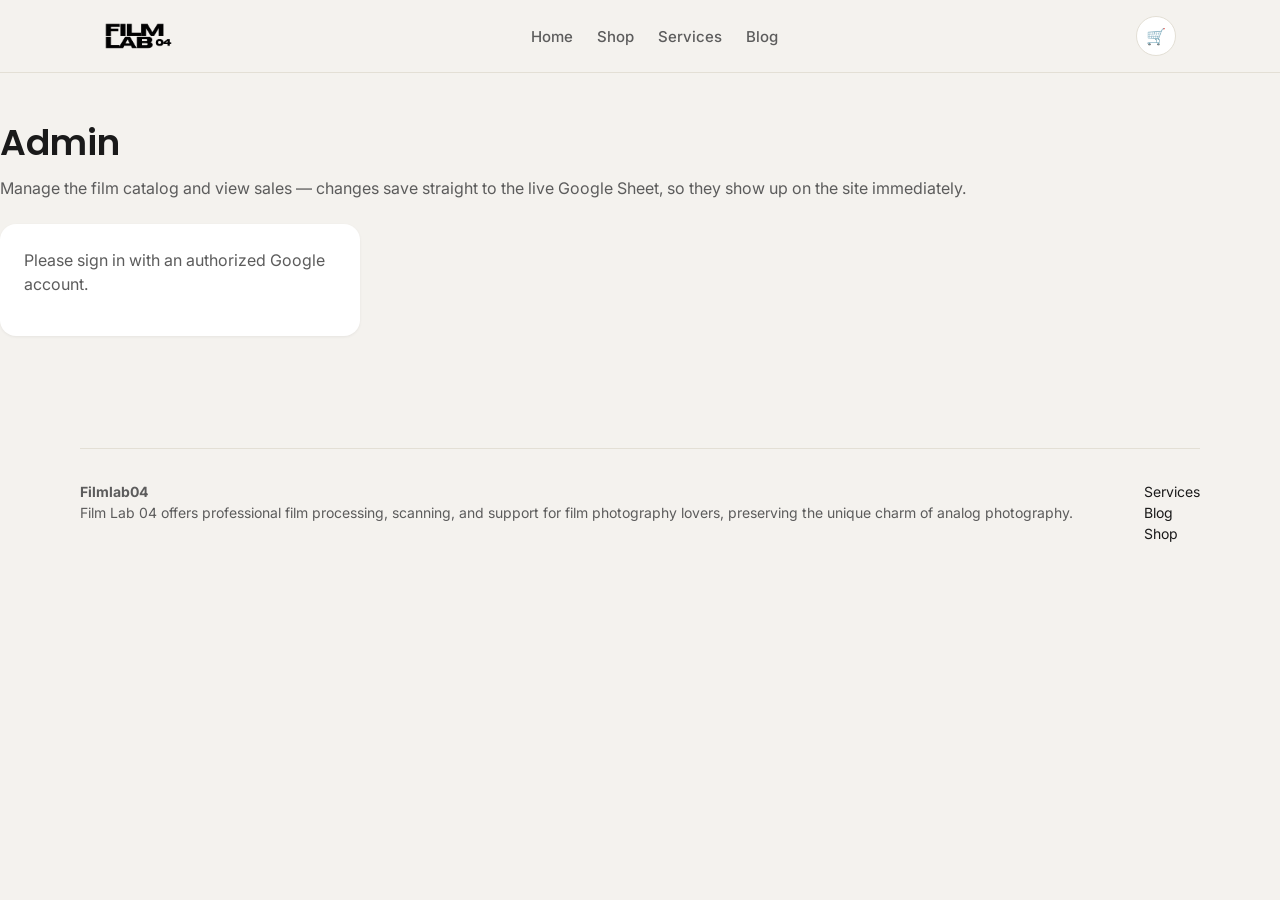
==== commit 7255f9c2: "Widen the admin page container so sales/drop-off tables need less horizontal scrolling Co-Authored-B" ====
--- a/admin.html
+++ b/admin.html
@@ -7,7 +7,7 @@
 <link rel="icon" type="image/png" href="images/favicon.png?v=2">
 <link rel="preconnect" href="https://fonts.googleapis.com">
 <link href="https://fonts.googleapis.com/css2?family=Inter:wght@400;500;600&family=Poppins:wght@600&display=swap" rel="stylesheet">
-<link rel="stylesheet" href="css/style.css?v=11">
+<link rel="stylesheet" href="css/style.css?v=13">
 <script src="https://accounts.google.com/gsi/client" async defer></script>
 </head>
 <body>
@@ -39,7 +39,7 @@
 </div>
 <div class="nav-mobile-backdrop" id="nav-mobile-backdrop"></div>
 
-<div class="container" style="padding: 48px 0;">
+<div class="container admin-wide-container" style="padding: 48px 0;">
   <header>
     <h1>Admin</h1>
     <p>Manage the film catalog and view sales — changes save straight to the live Google Sheet, so they show up on the site immediately.</p>
--- a/css/style.css
+++ b/css/style.css
@@ -55,6 +55,10 @@
   margin: 0 auto;
   padding: 0 var(--space-6);
 }
+/* admin.html's page is data tables (Sales overview, Drop-offs), not prose
+   — a wider container means more columns fit before the table itself
+   needs to scroll horizontally. */
+.admin-wide-container { max-width: 1400px; }
 
 /* Nav */
 .nav {
@@ -584,6 +588,11 @@
   font-size: 0.8125rem;
 }
 .admin-table tbody tr:last-child td { border-bottom: none; }
+/* Time is always the first column (Sales overview and Drop-offs) — keeps
+   it on one line instead of wrapping into 3-4 short lines, which read
+   badly. The table already scrolls horizontally (.admin-table-scroll),
+   so a wider column here is fine. */
+.admin-table td:first-child, .admin-table th:first-child { white-space: nowrap; }
 .admin-row-actions { display: flex; gap: var(--space-2); white-space: nowrap; }
 .admin-editor {
   margin-top: var(--space-8);
